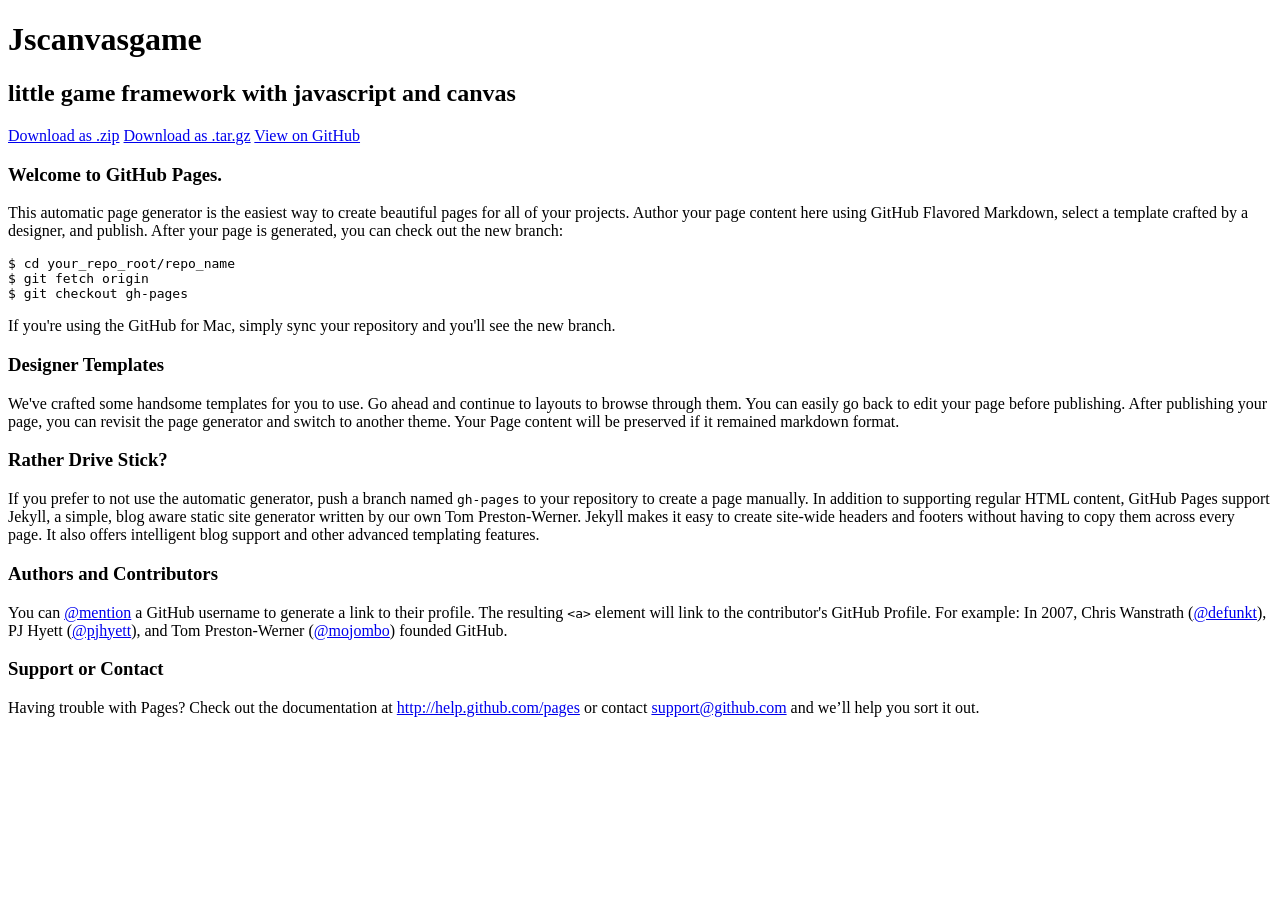
==== index.html @ db441730 "Create gh-pages branch via GitHub" ====
<!DOCTYPE html>
<html>
  <head>
    <meta charset='utf-8'>
    <meta http-equiv="X-UA-Compatible" content="chrome=1">

    <link rel="stylesheet" type="text/css" href="stylesheets/stylesheet.css" media="screen" />
    <link rel="stylesheet" type="text/css" href="stylesheets/pygment_trac.css" media="screen" />
    <link rel="stylesheet" type="text/css" href="stylesheets/print.css" media="print" />

    <title>Jscanvasgame by dexta</title>
  </head>

  <body>

    <header>
      <div class="container">
        <h1>Jscanvasgame</h1>
        <h2>little game framework with javascript and canvas</h2>

        <section id="downloads">
          <a href="https://github.com/dexta/jscanvasgame/zipball/master" class="btn">Download as .zip</a>
          <a href="https://github.com/dexta/jscanvasgame/tarball/master" class="btn">Download as .tar.gz</a>
          <a href="https://github.com/dexta/jscanvasgame" class="btn btn-github"><span class="icon"></span>View on GitHub</a>
        </section>
      </div>
    </header>

    <div class="container">
      <section id="main_content">
        <h3>
<a name="welcome-to-github-pages" class="anchor" href="#welcome-to-github-pages"><span class="octicon octicon-link"></span></a>Welcome to GitHub Pages.</h3>

<p>This automatic page generator is the easiest way to create beautiful pages for all of your projects. Author your page content here using GitHub Flavored Markdown, select a template crafted by a designer, and publish. After your page is generated, you can check out the new branch:</p>

<pre><code>$ cd your_repo_root/repo_name
$ git fetch origin
$ git checkout gh-pages
</code></pre>

<p>If you're using the GitHub for Mac, simply sync your repository and you'll see the new branch.</p>

<h3>
<a name="designer-templates" class="anchor" href="#designer-templates"><span class="octicon octicon-link"></span></a>Designer Templates</h3>

<p>We've crafted some handsome templates for you to use. Go ahead and continue to layouts to browse through them. You can easily go back to edit your page before publishing. After publishing your page, you can revisit the page generator and switch to another theme. Your Page content will be preserved if it remained markdown format.</p>

<h3>
<a name="rather-drive-stick" class="anchor" href="#rather-drive-stick"><span class="octicon octicon-link"></span></a>Rather Drive Stick?</h3>

<p>If you prefer to not use the automatic generator, push a branch named <code>gh-pages</code> to your repository to create a page manually. In addition to supporting regular HTML content, GitHub Pages support Jekyll, a simple, blog aware static site generator written by our own Tom Preston-Werner. Jekyll makes it easy to create site-wide headers and footers without having to copy them across every page. It also offers intelligent blog support and other advanced templating features.</p>

<h3>
<a name="authors-and-contributors" class="anchor" href="#authors-and-contributors"><span class="octicon octicon-link"></span></a>Authors and Contributors</h3>

<p>You can <a href="https://github.com/blog/821" class="user-mention">@mention</a> a GitHub username to generate a link to their profile. The resulting <code>&lt;a&gt;</code> element will link to the contributor's GitHub Profile. For example: In 2007, Chris Wanstrath (<a href="https://github.com/defunkt" class="user-mention">@defunkt</a>), PJ Hyett (<a href="https://github.com/pjhyett" class="user-mention">@pjhyett</a>), and Tom Preston-Werner (<a href="https://github.com/mojombo" class="user-mention">@mojombo</a>) founded GitHub.</p>

<h3>
<a name="support-or-contact" class="anchor" href="#support-or-contact"><span class="octicon octicon-link"></span></a>Support or Contact</h3>

<p>Having trouble with Pages? Check out the documentation at <a href="http://help.github.com/pages">http://help.github.com/pages</a> or contact <a href="mailto:support@github.com">support@github.com</a> and we’ll help you sort it out.</p>
      </section>
    </div>

    
  </body>
</html>
---- stylesheets/pygment_trac.css ----
.highlight .c { color: #999988; font-style: italic } /* Comment */
.highlight .err { color: #a61717; background-color: #e3d2d2 } /* Error */
.highlight .k { font-weight: bold } /* Keyword */
.highlight .o { font-weight: bold } /* Operator */
.highlight .cm { color: #999988; font-style: italic } /* Comment.Multiline */
.highlight .cp { color: #999999; font-weight: bold } /* Comment.Preproc */
.highlight .c1 { color: #999988; font-style: italic } /* Comment.Single */
.highlight .cs { color: #999999; font-weight: bold; font-style: italic } /* Comment.Special */
.highlight .gd { color: #000000; background-color: #ffdddd } /* Generic.Deleted */
.highlight .gd .x { color: #000000; background-color: #ffaaaa } /* Generic.Deleted.Specific */
.highlight .ge { font-style: italic } /* Generic.Emph */
.highlight .gr { color: #aa0000 } /* Generic.Error */
.highlight .gh { color: #999999 } /* Generic.Heading */
.highlight .gi { color: #000000; background-color: #ddffdd } /* Generic.Inserted */
.highlight .gi .x { color: #000000; background-color: #aaffaa } /* Generic.Inserted.Specific */
.highlight .go { color: #888888 } /* Generic.Output */
.highlight .gp { color: #555555 } /* Generic.Prompt */
.highlight .gs { font-weight: bold } /* Generic.Strong */
.highlight .gu { color: #800080; font-weight: bold; } /* Generic.Subheading */
.highlight .gt { color: #aa0000 } /* Generic.Traceback */
.highlight .kc { font-weight: bold } /* Keyword.Constant */
.highlight .kd { font-weight: bold } /* Keyword.Declaration */
.highlight .kn { font-weight: bold } /* Keyword.Namespace */
.highlight .kp { font-weight: bold } /* Keyword.Pseudo */
.highlight .kr { font-weight: bold } /* Keyword.Reserved */
.highlight .kt { color: #445588; font-weight: bold } /* Keyword.Type */
.highlight .m { color: #009999 } /* Literal.Number */
.highlight .s { color: #d14 } /* Literal.String */
.highlight .na { color: #008080 } /* Name.Attribute */
.highlight .nb { color: #0086B3 } /* Name.Builtin */
.highlight .nc { color: #445588; font-weight: bold } /* Name.Class */
.highlight .no { color: #008080 } /* Name.Constant */
.highlight .ni { color: #800080 } /* Name.Entity */
.highlight .ne { color: #990000; font-weight: bold } /* Name.Exception */
.highlight .nf { color: #990000; font-weight: bold } /* Name.Function */
.highlight .nn { color: #555555 } /* Name.Namespace */
.highlight .nt { color: #CBDFFF } /* Name.Tag */
.highlight .nv { color: #008080 } /* Name.Variable */
.highlight .ow { font-weight: bold } /* Operator.Word */
.highlight .w { color: #bbbbbb } /* Text.Whitespace */
.highlight .mf { color: #009999 } /* Literal.Number.Float */
.highlight .mh { color: #009999 } /* Literal.Number.Hex */
.highlight .mi { color: #009999 } /* Literal.Number.Integer */
.highlight .mo { color: #009999 } /* Literal.Number.Oct */
.highlight .sb { color: #d14 } /* Literal.String.Backtick */
.highlight .sc { color: #d14 } /* Literal.String.Char */
.highlight .sd { color: #d14 } /* Literal.String.Doc */
.highlight .s2 { color: #d14 } /* Literal.String.Double */
.highlight .se { color: #d14 } /* Literal.String.Escape */
.highlight .sh { color: #d14 } /* Literal.String.Heredoc */
.highlight .si { color: #d14 } /* Literal.String.Interpol */
.highlight .sx { color: #d14 } /* Literal.String.Other */
.highlight .sr { color: #009926 } /* Literal.String.Regex */
.highlight .s1 { color: #d14 } /* Literal.String.Single */
.highlight .ss { color: #990073 } /* Literal.String.Symbol */
.highlight .bp { color: #999999 } /* Name.Builtin.Pseudo */
.highlight .vc { color: #008080 } /* Name.Variable.Class */
.highlight .vg { color: #008080 } /* Name.Variable.Global */
.highlight .vi { color: #008080 } /* Name.Variable.Instance */
.highlight .il { color: #009999 } /* Literal.Number.Integer.Long */

.type-csharp .highlight .k { color: #0000FF }
.type-csharp .highlight .kt { color: #0000FF }
.type-csharp .highlight .nf { color: #000000; font-weight: normal }
.type-csharp .highlight .nc { color: #2B91AF }
.type-csharp .highlight .nn { color: #000000 }
.type-csharp .highlight .s { color: #A31515 }
.type-csharp .highlight .sc { color: #A31515 }
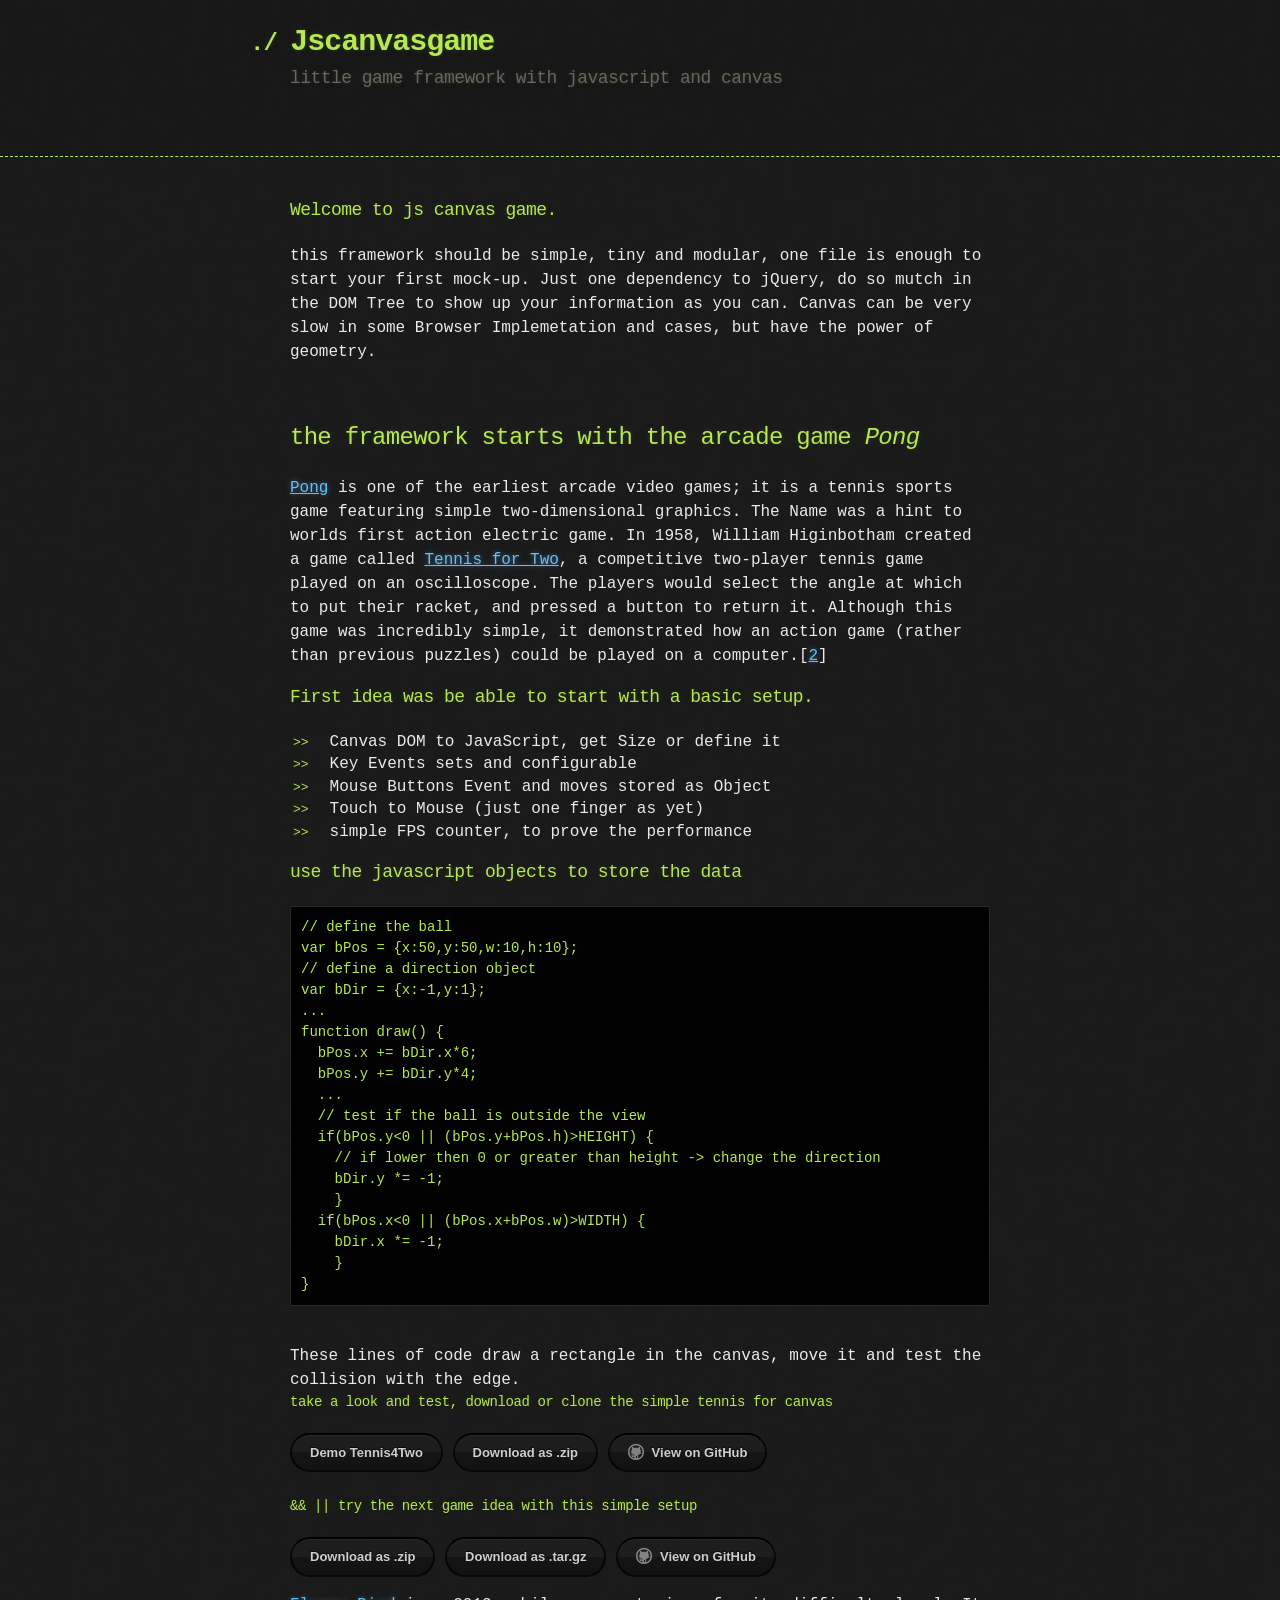
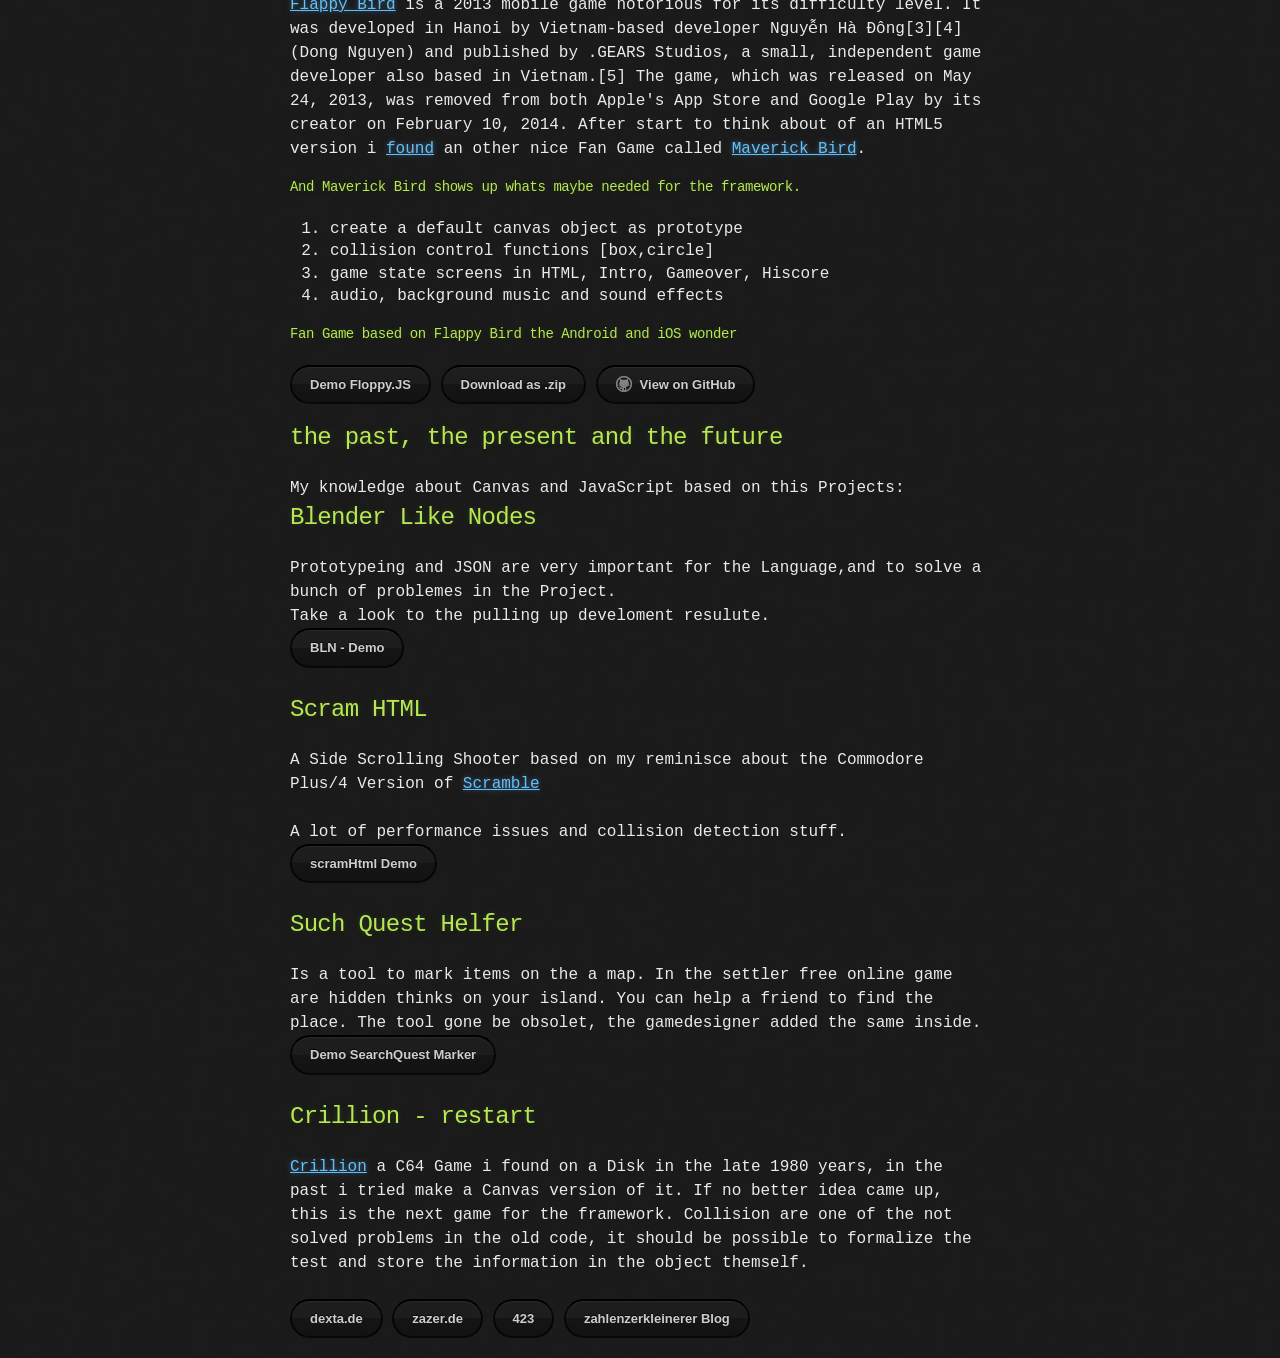
==== commit a75558c9: "change the default text to some relevant" ====
--- a/index.html
+++ b/index.html
@@ -6,7 +6,6 @@
 
     <link rel="stylesheet" type="text/css" href="stylesheets/stylesheet.css" media="screen" />
     <link rel="stylesheet" type="text/css" href="stylesheets/pygment_trac.css" media="screen" />
-    <link rel="stylesheet" type="text/css" href="stylesheets/print.css" media="print" />
 
     <title>Jscanvasgame by dexta</title>
   </head>
@@ -17,48 +16,114 @@
       <div class="container">
         <h1>Jscanvasgame</h1>
         <h2>little game framework with javascript and canvas</h2>
-
-        <section id="downloads">
-          <a href="https://github.com/dexta/jscanvasgame/zipball/master" class="btn">Download as .zip</a>
-          <a href="https://github.com/dexta/jscanvasgame/tarball/master" class="btn">Download as .tar.gz</a>
-          <a href="https://github.com/dexta/jscanvasgame" class="btn btn-github"><span class="icon"></span>View on GitHub</a>
-        </section>
+        <br />
       </div>
     </header>
 
     <div class="container">
       <section id="main_content">
-        <h3>
-<a name="welcome-to-github-pages" class="anchor" href="#welcome-to-github-pages"><span class="octicon octicon-link"></span></a>Welcome to GitHub Pages.</h3>
+        <h3>Welcome to js canvas game.</h3>
+        <p>this framework should be simple, tiny and modular, one file is enough to start your first mock-up.
+          Just one dependency to jQuery, do so mutch in the DOM Tree to show up your information as you can.
+          Canvas can be very slow in some Browser Implemetation and cases, but have the power of geometry.       
+        </p>
+        <br />
+        <p>
+          <h2>the framework starts with the arcade game <i>Pong</i></h2>
+          <a href="http://en.wikipedia.org/wiki/Pong">Pong</a> is one of the earliest arcade video games; it is a tennis sports game featuring simple two-dimensional graphics. The Name was a hint to worlds first action electric game. In 1958, William Higinbotham created a game called <a href="http://en.wikipedia.org/wiki/Sports_game">Tennis for Two</a>, a competitive two-player tennis game played on an oscilloscope. The players would select the angle at which to put their racket, and pressed a button to return it. Although this game was incredibly simple, it demonstrated how an action game (rather than previous puzzles) could be played on a computer.[<a href="http://en.wikipedia.org/wiki/Sports_game#cite_note-Ars_Technica-2">2</a>]
+        </p>
+        <p>
+          <h3>First idea was be able to start with a basic setup.</h3>
+          <ul>
+            <li>Canvas DOM to JavaScript, get Size or define it</li>
+            <li>Key Events sets and configurable</li>
+            <li>Mouse Buttons Event and moves stored as Object</li>
+            <li>Touch to Mouse (just one finger as yet)</li>
+            <li>simple FPS counter, to prove the performance</li>
+          </ul>
 
-<p>This automatic page generator is the easiest way to create beautiful pages for all of your projects. Author your page content here using GitHub Flavored Markdown, select a template crafted by a designer, and publish. After your page is generated, you can check out the new branch:</p>
+          <h3>use the javascript objects to store the data</h3>
 
-<pre><code>$ cd your_repo_root/repo_name
-$ git fetch origin
-$ git checkout gh-pages
+<pre><code>// define the ball
+var bPos = {x:50,y:50,w:10,h:10};
+// define a direction object
+var bDir = {x:-1,y:1};
+...
+function draw() {
+  bPos.x += bDir.x*6;
+  bPos.y += bDir.y*4;
+  ...
+  // test if the ball is outside the view
+  if(bPos.y<0 || (bPos.y+bPos.h)>HEIGHT) {
+    // if lower then 0 or greater than height -> change the direction
+    bDir.y *= -1;
+    }
+  if(bPos.x<0 || (bPos.x+bPos.w)>WIDTH) { 
+    bDir.x *= -1;
+    }
+}
 </code></pre>
+          <br />
+          These lines of code draw a rectangle in the canvas, move it and test the collision with the edge.
 
-<p>If you're using the GitHub for Mac, simply sync your repository and you'll see the new branch.</p>
+          <h4>take a look and test, download or clone the simple tennis for canvas</h4>
+          <a href="Tennis4Two.html" class="btn">Demo Tennis4Two</a>
+          <a href="https://github.com/dexta/jscanvasgame/zipball/Tennis4Two" class="btn">Download as .zip</a>
+          <a href="https://github.com/dexta/jscanvasgame/tree/Tennis4Two" class="btn btn-github"><span class="icon"></span>View on GitHub</a>
+          <br />          
 
-<h3>
-<a name="designer-templates" class="anchor" href="#designer-templates"><span class="octicon octicon-link"></span></a>Designer Templates</h3>
+          </br>
+          <h4>&& || try the next game idea with this simple setup</h4>
+          <a href="https://github.com/dexta/jscanvasgame/zipball/master" class="btn">Download as .zip</a>
+          <a href="https://github.com/dexta/jscanvasgame/tarball/master" class="btn">Download as .tar.gz</a>
+          <a href="https://github.com/dexta/jscanvasgame" class="btn btn-github"><span class="icon"></span>View on GitHub</a>
+        </p>
 
-<p>We've crafted some handsome templates for you to use. Go ahead and continue to layouts to browse through them. You can easily go back to edit your page before publishing. After publishing your page, you can revisit the page generator and switch to another theme. Your Page content will be preserved if it remained markdown format.</p>
+        <p>
+          <a href="http://en.wikipedia.org/wiki/Flappy_Bird">Flappy Bird</a> is a 2013 mobile game notorious for its difficulty level. It was developed in Hanoi by Vietnam-based developer Nguyễn Hà Đông[3][4] (Dong Nguyen) and published by .GEARS Studios, a small, independent game developer also based in Vietnam.[5] The game, which was released on May 24, 2013, was removed from both Apple's App Store and Google Play by its creator on February 10, 2014.
+          After start to think about of an HTML5 version i <a href="http://fanboys.fm/#154">found</a> an other nice Fan Game called <a href="http://distractionware.com/blog/2014/02/maverick-bird/">Maverick Bird</a>.<br />
+          <h4>And Maverick Bird shows up whats maybe needed for the framework.</h4>
+          <ol>
+            <li>create a default canvas object as prototype</li>
+            <li>collision control functions [box,circle]</li>
+            <li>game state screens in HTML, Intro, Gameover, Hiscore</li>
+            <li>audio, background music and sound effects</li>
+          </ol> 
 
-<h3>
-<a name="rather-drive-stick" class="anchor" href="#rather-drive-stick"><span class="octicon octicon-link"></span></a>Rather Drive Stick?</h3>
+          <h4>Fan Game based on Flappy Bird the Android and iOS wonder</h4>
+          <a href="floppy.html" class="btn">Demo Floppy.JS</a>
+          <a href="https://github.com/dexta/jscanvasgame/zipball/floppyjs" class="btn">Download as .zip</a>
+          <a href="https://github.com/dexta/jscanvasgame/tree/floppyjs" class="btn btn-github"><span class="icon"></span>View on GitHub</a>
+        </p>
 
-<p>If you prefer to not use the automatic generator, push a branch named <code>gh-pages</code> to your repository to create a page manually. In addition to supporting regular HTML content, GitHub Pages support Jekyll, a simple, blog aware static site generator written by our own Tom Preston-Werner. Jekyll makes it easy to create site-wide headers and footers without having to copy them across every page. It also offers intelligent blog support and other advanced templating features.</p>
-
-<h3>
-<a name="authors-and-contributors" class="anchor" href="#authors-and-contributors"><span class="octicon octicon-link"></span></a>Authors and Contributors</h3>
-
-<p>You can <a href="https://github.com/blog/821" class="user-mention">@mention</a> a GitHub username to generate a link to their profile. The resulting <code>&lt;a&gt;</code> element will link to the contributor's GitHub Profile. For example: In 2007, Chris Wanstrath (<a href="https://github.com/defunkt" class="user-mention">@defunkt</a>), PJ Hyett (<a href="https://github.com/pjhyett" class="user-mention">@pjhyett</a>), and Tom Preston-Werner (<a href="https://github.com/mojombo" class="user-mention">@mojombo</a>) founded GitHub.</p>
-
-<h3>
-<a name="support-or-contact" class="anchor" href="#support-or-contact"><span class="octicon octicon-link"></span></a>Support or Contact</h3>
-
-<p>Having trouble with Pages? Check out the documentation at <a href="http://help.github.com/pages">http://help.github.com/pages</a> or contact <a href="mailto:support@github.com">support@github.com</a> and we’ll help you sort it out.</p>
+        <p>
+          <h2>the past, the present and the future</h2>
+          My knowledge about Canvas and JavaScript based on this Projects:<br />
+          <h2>Blender Like Nodes</h2>
+          Prototypeing and JSON are very important for the Language,and to solve a bunch of problemes in the Project.<br />
+          Take a look to the pulling up develoment resulute.<br />
+          <a class="btn" href="http://zazer.de/BLN/BLN.html">BLN - Demo</a>
+          <br /><br />
+          <h2>Scram HTML</h2>
+          A Side Scrolling Shooter based on my reminisce about the Commodore Plus/4 Version of <a href="http://en.wikipedia.org/wiki/Scramble_(video_game)">Scramble</a>
+          <br /><br />
+          A lot of performance issues and collision detection stuff.<br />
+          <a class="btn" href="http://42x3.de/scramHtml/">scramHtml Demo</a>
+          <br /><br />
+          <h2>Such Quest Helfer</h2>
+          Is a tool to mark items on the a map. In the settler free online game are hidden thinks on your island. You can help a friend to find the place.
+          The tool gone be obsolet, the gamedesigner added the same inside.
+          <br />
+          <a class="btn" href="http://42x3.de/sq/index.html">Demo SearchQuest Marker</a>
+          <br /><br />
+          <h2>Crillion - restart</h2>
+          <a href="http://www.c64-wiki.de/index.php/Crillion">Crillion</a> a C64 Game i found on a Disk in the late 1980 years, in the past i tried make a Canvas version of it. If no better idea came up, this is the next game for the framework. Collision are one of the not solved problems in the old code, it should be possible to formalize the test and store the information in the object themself.
+          <br /><br />
+          <a class="btn" href="http://dexta.de">dexta.de</a>
+          <a class="btn" href="http://zazer.de">zazer.de</a>
+          <a class="btn" href="http://42x3.de">423</a>
+          <a class="btn" href="http://zahlenzerkleinerer.de">zahlenzerkleinerer Blog</a>
+        </p>
       </section>
     </div>
 
--- a/stylesheets/stylesheet.css
+++ b/stylesheets/stylesheet.css
@@ -0,0 +1,247 @@
+body {
+  margin: 0;
+  padding: 0;
+  background: #151515 url("../images/bkg.png") 0 0;
+  color: #eaeaea;
+  font: 16px;
+  line-height: 1.5;
+  font-family: Monaco, "Bitstream Vera Sans Mono", "Lucida Console", Terminal, monospace;
+}
+
+/* General & 'Reset' Stuff */
+
+.container {
+  width: 90%;
+  max-width: 700px;
+  margin: 0 auto;
+}
+
+section {
+  display: block;
+  margin: 0 0 20px 0;
+}
+
+h1, h2, h3, h4, h5, h6 {
+  margin: 0 0 20px;
+}
+
+li {
+  line-height: 1.4 ;
+}
+
+/* Header, <header>
+   header   - container
+   h1       - project name
+   h2       - project description
+*/
+
+header {
+  background: rgba(0, 0, 0, 0.1);
+  width: 100%;
+  border-bottom: 1px dashed #b5e853;
+  padding: 20px 0;
+  margin: 0 0 40px 0;
+}
+
+header h1 {
+  font-size: 30px;
+  line-height: 1.5;
+  margin: 0 0 0 -40px;
+  font-weight: bold;
+  font-family: Monaco, "Bitstream Vera Sans Mono", "Lucida Console", Terminal, monospace;
+  color: #b5e853;
+  text-shadow: 0 1px 1px rgba(0, 0, 0, 0.1),
+               0 0 5px rgba(181, 232, 83, 0.1),
+               0 0 10px rgba(181, 232, 83, 0.1);
+  letter-spacing: -1px;
+  -webkit-font-smoothing: antialiased;
+}
+
+header h1:before {
+  content: "./ ";
+  font-size: 24px;
+}
+
+header h2 {
+  font-size: 18px;
+  font-weight: 300;
+  color: #666;
+}
+
+#downloads .btn {
+  display: inline-block;
+  text-align: center;
+  margin: 0;
+}
+
+/* Main Content
+*/
+
+#main_content {
+  width: 100%;
+  -webkit-font-smoothing: antialiased;
+}
+section img {
+  max-width: 100%
+}
+
+h1, h2, h3, h4, h5, h6 {
+  font-weight: normal;
+  font-family: Monaco, "Bitstream Vera Sans Mono", "Lucida Console", Terminal, monospace;
+  color: #b5e853;
+  letter-spacing: -0.03em;
+  text-shadow: 0 1px 1px rgba(0, 0, 0, 0.1),
+               0 0 5px rgba(181, 232, 83, 0.1),
+               0 0 10px rgba(181, 232, 83, 0.1);
+}
+
+#main_content h1 {
+  font-size: 30px;
+}
+
+#main_content h2 {
+  font-size: 24px;
+}
+
+#main_content h3 {
+  font-size: 18px;
+}
+
+#main_content h4 {
+  font-size: 14px;
+}
+
+#main_content h5 {
+  font-size: 12px;
+  text-transform: uppercase;
+  margin: 0 0 5px 0;
+}
+
+#main_content h6 {
+  font-size: 12px;
+  text-transform: uppercase;
+  color: #999;
+  margin: 0 0 5px 0;
+}
+
+dt {
+  font-style: italic;
+  font-weight: bold;
+}
+
+ul li {
+  list-style: none;
+}
+
+ul li:before {
+  content: ">>";
+  font-family: Monaco, "Bitstream Vera Sans Mono", "Lucida Console", Terminal, monospace;
+  font-size: 13px;
+  color: #b5e853;
+  margin-left: -37px;
+  margin-right: 21px;
+  line-height: 16px;
+}
+
+blockquote {
+  color: #aaa;
+  padding-left: 10px;
+  border-left: 1px dotted #666;
+}
+
+pre {
+  background: rgba(0, 0, 0, 0.9);
+  border: 1px solid rgba(255, 255, 255, 0.15);
+  padding: 10px;
+  font-size: 14px;
+  color: #b5e853;
+  border-radius: 2px;
+  -moz-border-radius: 2px;
+  -webkit-border-radius: 2px;
+  text-wrap: normal;
+  overflow: auto;
+  overflow-y: hidden;
+}
+
+table {
+  width: 100%;
+  margin: 0 0 20px 0;
+}
+
+th {
+  text-align: left;
+  border-bottom: 1px dashed #b5e853;
+  padding: 5px 10px;
+}
+
+td {
+  padding: 5px 10px;
+}
+
+hr {
+  height: 0;
+  border: 0;
+  border-bottom: 1px dashed #b5e853;
+  color: #b5e853;
+}
+
+/* Buttons
+*/
+
+.btn {
+  display: inline-block;
+  background: -webkit-linear-gradient(top, rgba(40, 40, 40, 0.3), rgba(35, 35, 35, 0.3) 50%, rgba(10, 10, 10, 0.3) 50%, rgba(0, 0, 0, 0.3));
+  padding: 8px 18px;
+  border-radius: 50px;
+  border: 2px solid rgba(0, 0, 0, 0.7);
+  border-bottom: 2px solid rgba(0, 0, 0, 0.7);
+  border-top: 2px solid rgba(0, 0, 0, 1);
+  color: rgba(255, 255, 255, 0.8);
+  font-family: Helvetica, Arial, sans-serif;
+  font-weight: bold;
+  font-size: 13px;
+  text-decoration: none;
+  text-shadow: 0 -1px 0 rgba(0, 0, 0, 0.75);
+  box-shadow: inset 0 1px 0 rgba(255, 255, 255, 0.05);
+}
+
+.btn:hover {
+  background: -webkit-linear-gradient(top, rgba(40, 40, 40, 0.6), rgba(35, 35, 35, 0.6) 50%, rgba(10, 10, 10, 0.8) 50%, rgba(0, 0, 0, 0.8));
+}
+
+.btn .icon {
+  display: inline-block;
+  width: 16px;
+  height: 16px;
+  margin: 1px 8px 0 0;
+  float: left;
+}
+
+.btn-github .icon {
+  opacity: 0.6;
+  background: url("../images/blacktocat.png") 0 0 no-repeat;
+}
+
+/* Links
+   a, a:hover, a:visited
+*/
+
+a {
+  color: #63c0f5;
+  text-shadow: 0 0 5px rgba(104, 182, 255, 0.5);
+}
+
+/* Clearfix */
+
+.cf:before, .cf:after {
+  content:"";
+  display:table;
+}
+
+.cf:after {
+  clear:both;
+}
+
+.cf {
+  zoom:1;
+}
